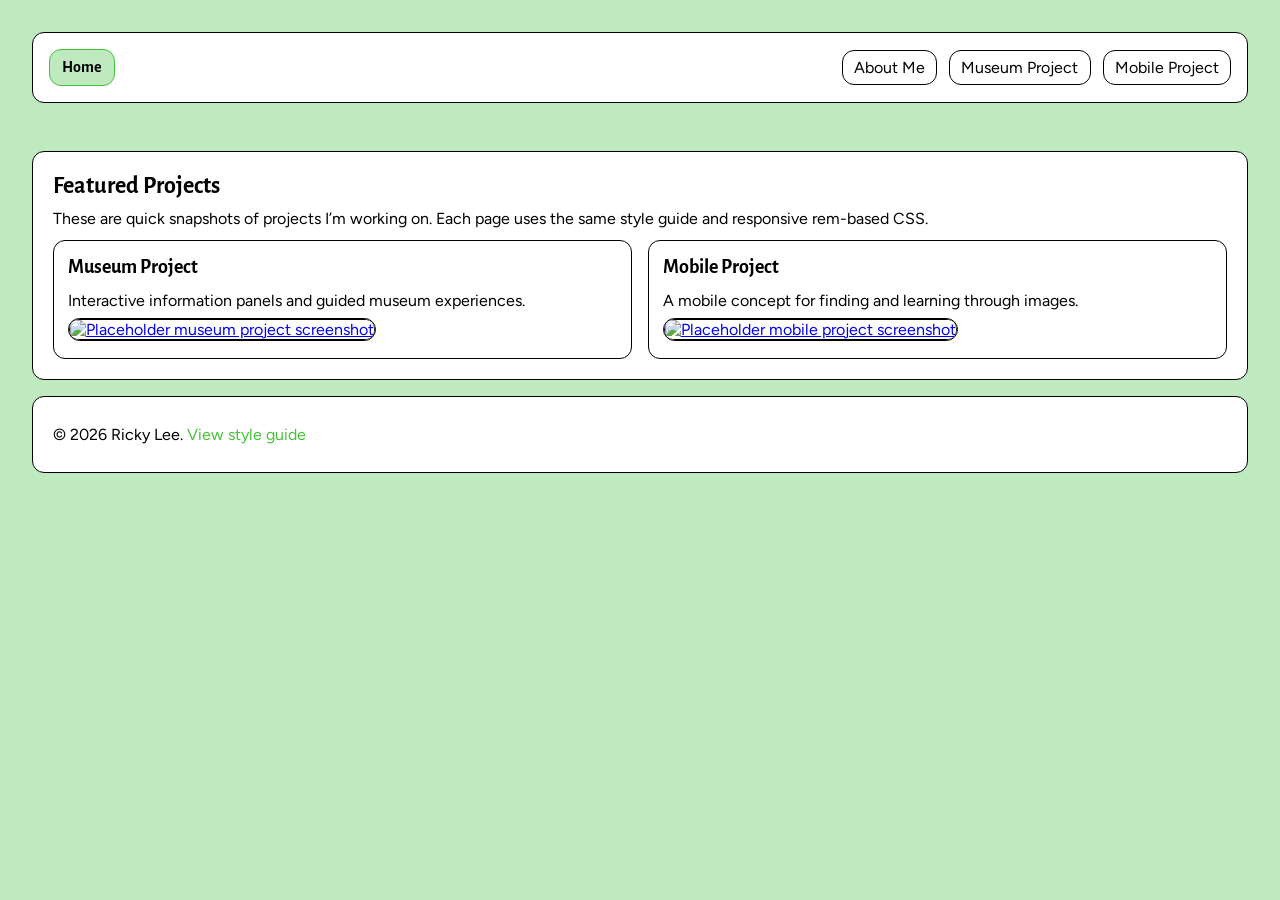
==== index.html @ d5c5da78 "first basic structure added" ====
<!doctype html>
<html lang="en">
  <head>
    <meta charset="utf-8" />
    <meta name="viewport" content="width=device-width, initial-scale=1" />
    <title>Ricky's Portfolio - Home</title>
    <link rel="preconnect" href="https://fonts.googleapis.com" />
    <link rel="preconnect" href="https://fonts.gstatic.com" crossorigin />
    <link
      href="https://fonts.googleapis.com/css2?family=Alegreya+Sans:ital,wght@0,100;0,300;0,400;0,500;0,700;0,800;0,900;1,100;1,300;1,400;1,500;1,700;1,800;1,900&family=Figtree:ital,wght@0,300..900;1,300..900&display=swap"
      rel="stylesheet"
    />
    <link href="css/main.css" rel="stylesheet" />
  </head>
  <body>
    <header>
      <nav class="main-nav">
        <a class="main-nav-home" href="index.html">Home</a>
        <div class="main-nav-links">
          <a href="about.html">About Me</a>
          <a href="museum-project.html">Museum Project</a>
          <a href="mobile-project.html">Mobile Project</a>
        </div>
      </nav>
    </header>

    <section id="home" class="element">
      <h2 class="heading-section">Featured Projects</h2>

      <p class="paragraph-body">
        These are quick snapshots of projects I’m working on. Each page uses the same style guide
        and responsive rem-based CSS.
      </p>

      <div class="project-image-container">
        <section>
          <h3 class="heading-card">Museum Project</h3>
          <p class="paragraph-body">Interactive information panels and guided museum experiences.</p>
          <a class="image-link" href="museum-project.html">
            <img
              src="img/Beaty Biodiversity Musemn Project/20.png"
              alt="Placeholder museum project screenshot"
            />
          </a>
        </section>

        <section>
          <h3 class="heading-card">Mobile Project</h3>
          <p class="paragraph-body">A mobile concept for finding and learning through images.</p>
          <a class="image-link" href="mobile-project.html">
            <img
              src="img/Foodie Buddy Project/IMG_1914.PNG"
              alt="Placeholder mobile project screenshot"
            />
          </a>
        </section>
      </div>
    </section>

    <footer class="element">
      <p class="paragraph-body">© <span id="year"></span> 
        Ricky Lee.
        <a class="link-text" href="style-guide.html">View style guide</a>
      </p>
    </footer>

    <script>
      document.getElementById("year").textContent = new Date().getFullYear();
    </script>
  </body>
</html>
---- css/main.css ----
/* P03 Portfolio CSS*/

* {
  box-sizing: border-box;
}

html {
  font-size: 100%;
}


body {
  margin: 0;
  font-family: "Figtree", sans-serif;
  color: black;
  background: #bfeac0;
  margin: 2rem;
}

/* Shared utilities */
.card {
  background: white;
  border: 0.05rem solid black;
  border-radius: 0.75rem;
}

.card-pad {
  padding: 1.25rem;
}

/* Page layout */
header {
  margin-bottom: 3rem;
}

header h1 {
  font-family: "Alegreya Sans", sans-serif;
  font-size: 2.25rem;
  letter-spacing: 0.02em;
  margin: 0 0 0.5rem;
}

/* Sections */
section {
  padding: 1.25rem;
}

#interactive_elements,
#text_elements,
#combined_elements,
#brand_elements {
  max-width: 70rem;
  margin: 0 auto;
}

.element {
  background: white;
  border: 0.05rem solid black;
  border-radius: 0.75rem;
  padding: 1.25rem;
  margin: 0 0 1rem;
}

.element h3 {
  font-family: "Alegreya Sans", sans-serif;
  font-size: 1.25rem;
  margin: 0 0 0.75rem;
}

.element h4 {
  font-family: "Alegreya Sans", sans-serif;
  font-size: 1rem;
  margin: 1rem 0 0.5rem;
  color: #414354;
}

h2 {
  font-family: "Alegreya Sans", sans-serif;
  font-size: 1.75rem;
  margin: 0 0 1rem;
}

p {
  margin: 0.5rem 0;
}


/* === Interactive Elements === */
.link-text {
  color: #46c238;
  text-decoration: none;
  text-underline-offset: 0.2em;
}

.link-text:hover {
  color: #414354;
}

.button-nav {
  display: inline-flex;
  align-items: center;
  padding: 0.6rem 1rem;
  border-radius: 20rem;
  text-decoration: none;
  font-weight: 600;
  background: #bfeac0;
  border: 0.05rem solid #a6acc2;
  color: #1f1f1f;
}

.button-nav:hover {
  background: #46c238;
}

.image-link {
  display: inline-block;
  border-radius: 0.75rem;
  overflow: hidden;
  border: 0.05rem solid black;
  background: white;
}

.image-link img {
  display: block;
  max-height: 30rem;
  max-width: 30rem;
}

.image-link:hover {
  border-color: #414354;
}

/* === Text Elements === */
.heading-display,
.heading-section,
.heading-card,
h1,
h2,
h3,
h4 {
  font-family: "Alegreya Sans", sans-serif;
}

.heading-display {
  font-size: 2rem;
  margin: 0;
}

.heading-section {
  font-size: 1.5rem;
  margin: 0;
}

.heading-card {
  font-size: 1.25rem;
  margin: 0;
}

.paragraph-body,
.body-text {
  font-family: "Figtree",sans-serif;
  font-size: 1rem;
  color: black;
}

/* === Combined Elements === */
nav.main-nav {
  width: 100%;
  display: flex;
  flex-wrap: wrap;
  align-items: center;
  justify-content: space-between;
  gap: 1rem;
  padding: 1rem;
  border-radius: 0.75rem;
  background: white;
  border: 0.05rem solid black;
}

.main-nav-home {
  text-decoration: none;
  font-family: "Alegreya Sans", sans-serif;
  font-weight: 700;
  padding: 0.5rem 0.75rem;
  border-radius: 0.75rem;
  background:  #bfeac0;
  border: 0.05rem solid #46c238;
  color: black;
}

.main-nav-home:hover {
  background: #a6acc2;
}

.main-nav-links {
  display: flex;
  flex-wrap: wrap;
  gap: 0.75rem;
}

.main-nav-links a {
  text-decoration: none;
  color: inherit;
  padding: 0.45rem 0.7rem;
  border-radius: 0.75rem;
  border: 0.05rem solid black;
  background: white;
}

.main-nav-links a:hover {
  border-color:  #46c238;
  background:  #bfeac0;
}

/* === Brand Elements === */
.palette-container,
.project-image-container {
  display: grid;
  gap: 1rem;
}

.palette-container {
  grid-template-columns: repeat(auto-fit, minmax(12rem, 1fr));
  margin-top: 0.5rem;
}

.project-image-container {
  grid-template-columns: repeat(auto-fit, minmax(14rem, 1fr));
  margin-top: 0.75rem;
}

.palette-container section,
.project-image-container section {
  padding: 0.85rem;
  border-radius: 0.75rem;
  border: 0.05rem solid black;
  background: white;
}

.circle {
  width: 4.5rem;
  height: 4.5rem;
  border-radius: 20rem;
  margin-top: 0.75rem;
  border: 0.05rem solid black;
}

.palette-green {
  background: #46c238;
}

.palette-light-green {
  background: #bfeac0;
}

.palette-gray {
  background: #a6acc2;
}

.palette-dark-gray {
  background: #414354;
}

.project-image-container img {
  width: 100%;
  height: auto;
  display: block;
  border-radius: 0.55rem;
  border: 0.05rem solid black;
}
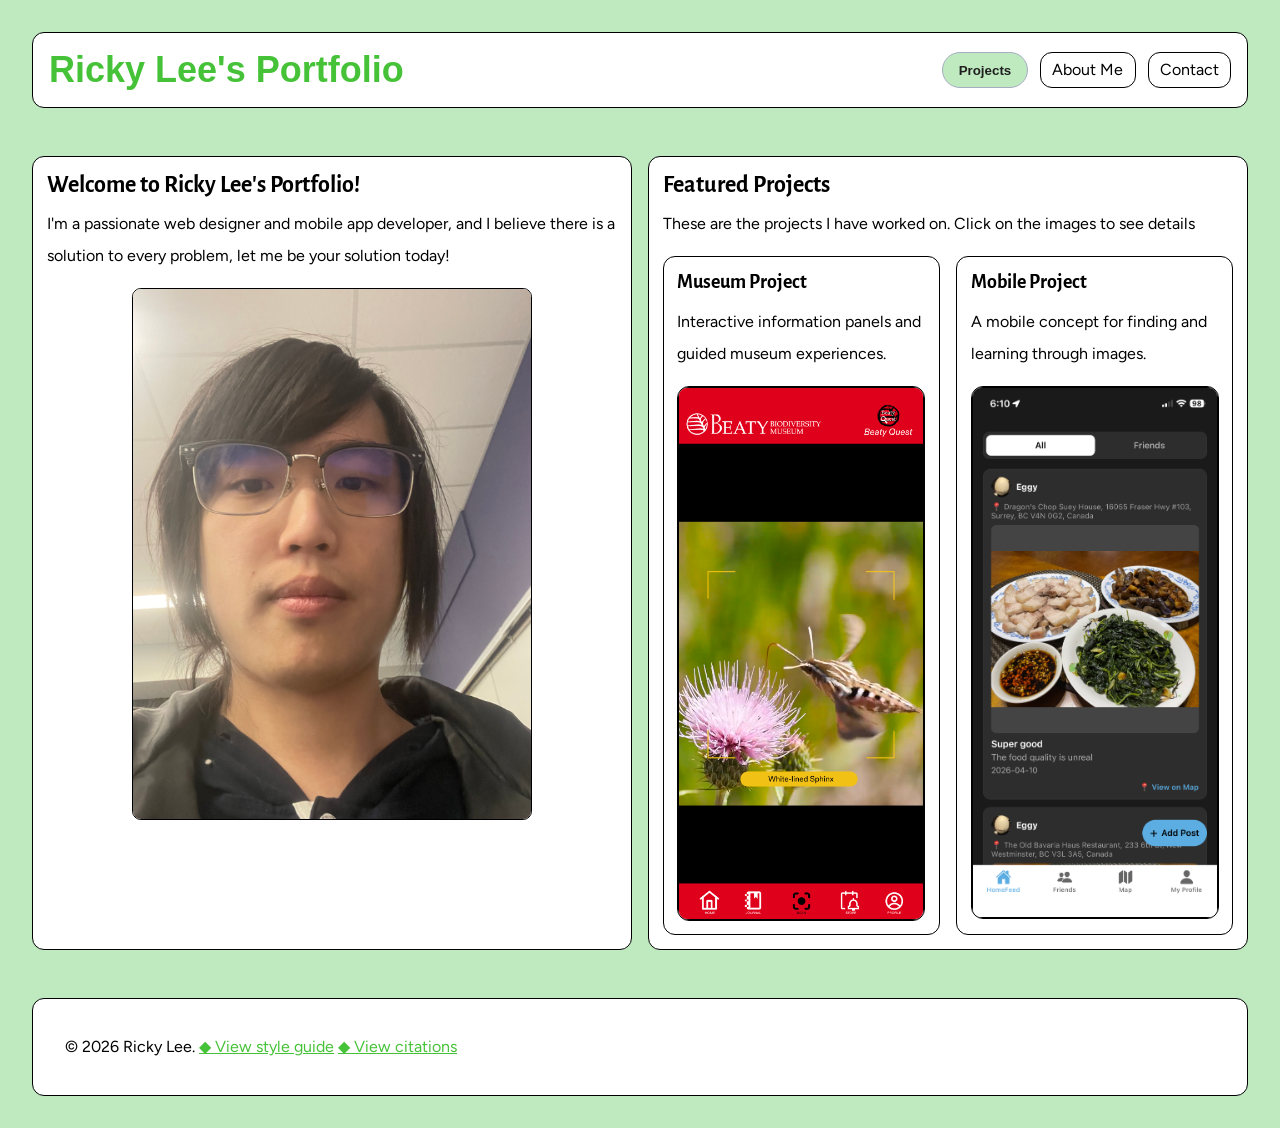
==== commit 191200dc: "update update" ====
--- a/index.html
+++ b/index.html
@@ -15,52 +15,78 @@
   <body>
     <header>
       <nav class="main-nav">
-        <a class="main-nav-home" href="index.html">Home</a>
+        <a class="link-text-title" href="index.html">Ricky Lee's Portfolio</a>
         <div class="main-nav-links">
+          <div class="dropdown">
+            <button class="button-nav" type="button">Projects</button>
+            <div class="dropdown-content">
+              <a href="museum-project.html">Museum Project</a>
+              <a href="mobile-project.html">Mobile Project</a>
+            </div>
+          </div>
+
           <a href="about.html">About Me</a>
-          <a href="museum-project.html">Museum Project</a>
-          <a href="mobile-project.html">Mobile Project</a>
+
+          <a href="contact.html">Contact</a>
         </div>
       </nav>
     </header>
 
-    <section id="home" class="element">
-      <h2 class="heading-section">Featured Projects</h2>
+    <div class="project-image-container">
+      <section class="element">
+        <h2 class="heading-section">Welcome to Ricky Lee's Portfolio!</h2>
+        <p class="paragraph-body">
+          I'm a passionate web designer and mobile app developer, 
+          and I believe there is a solution to every problem, let me be your solution today!
+        </p>
+        <img class="image-hero" 
+        src="img/Ricky Lee Photo 1.JPG"
+        alt="front shot photo of Ricky Lee"/> 
+      </section>
 
-      <p class="paragraph-body">
-        These are quick snapshots of projects I’m working on. Each page uses the same style guide
-        and responsive rem-based CSS.
-      </p>
+      <section class="element">
+        <h2 class="heading-section">Featured Projects</h2>
 
-      <div class="project-image-container">
-        <section>
-          <h3 class="heading-card">Museum Project</h3>
-          <p class="paragraph-body">Interactive information panels and guided museum experiences.</p>
-          <a class="image-link" href="museum-project.html">
-            <img
-              src="img/Beaty Biodiversity Musemn Project/20.png"
-              alt="Placeholder museum project screenshot"
-            />
-          </a>
-        </section>
+        <p class="paragraph-body">
+          These are the projects I have worked on.
+          Click on the images to see details
+        </p>
 
-        <section>
-          <h3 class="heading-card">Mobile Project</h3>
-          <p class="paragraph-body">A mobile concept for finding and learning through images.</p>
-          <a class="image-link" href="mobile-project.html">
-            <img
-              src="img/Foodie Buddy Project/IMG_1914.PNG"
-              alt="Placeholder mobile project screenshot"
-            />
-          </a>
-        </section>
-      </div>
-    </section>
+        <div class="project-image-container">
+          <section>
+            <h3 class="heading-card">Museum Project</h3>
+            <p class="paragraph-body">Interactive information panels and guided museum experiences.</p>
+            <a class="image-link" href="museum-project.html">
+              <img
+                src="img/Beaty Biodiversity Musemn Project/mobile app - camera scanning.png"
+                alt="a mock up screenshot of the scanning feature of the mobile app Beaty Quest"
+              />
+            </a>
+          </section>
+
+          <section>
+            <h3 class="heading-card">Mobile Project</h3>
+            <p class="paragraph-body">A mobile concept for finding and learning through images.</p>
+            <a class="image-link" href="mobile-project.html">
+              <img
+                src="img/Foodie Buddy Project/foodie buddy - post show up in feed.PNG"
+                alt="a screenshot of the feeds of mobile app Foodie Buddy"
+              />
+            </a>
+          </section>
+        </div>
+      </section>
+    </div>
+
+    <!--I learn to retrieve the current year using javascript from
+     https://medium.com/@ilearnbydoing/display-current-year-in-website-footer-e3f974a9dbc8 -->
 
     <footer class="element">
       <p class="paragraph-body">© <span id="year"></span> 
         Ricky Lee.
-        <a class="link-text" href="style-guide.html">View style guide</a>
+        <a class="link-text" href="style-guide.html">◆ View style guide</a>
+        <a class="link-text" href="citation.html">◆ View citations</a>
+
       </p>
     </footer>
 
--- a/css/main.css
+++ b/css/main.css
@@ -4,10 +4,24 @@
   box-sizing: border-box;
 }
 
-html {
-  font-size: 100%;
-}
-
+img {
+  width: 100%;
+  height: auto; 
+}
+
+figcaption {
+  font-family: "Figtree", sans-serif;
+  color:  #414354;
+  line-height: 1.2rem;
+  margin: 1rem;
+}
+
+video{
+  width: 100%;
+  height: auto; 
+  display: block;
+  border-radius: 0.75rem;
+}
 
 body {
   margin: 0;
@@ -36,7 +50,6 @@
 header h1 {
   font-family: "Alegreya Sans", sans-serif;
   font-size: 2.25rem;
-  letter-spacing: 0.02em;
   margin: 0 0 0.5rem;
 }
 
@@ -54,10 +67,11 @@
 }
 
 .element {
-  background: white;
-  border: 0.05rem solid black;
-  border-radius: 0.75rem;
-  padding: 1.25rem;
+  
+  background: white;
+  border: 0.05rem solid black;
+  border-radius: 0.75rem;
+  padding: 2rem;
   margin: 0 0 1rem;
 }
 
@@ -81,18 +95,36 @@
 }
 
 p {
-  margin: 0.5rem 0;
-}
-
+  margin: 0.5rem 0 1rem;
+}
+
+footer.element {
+  margin-top: 2rem;
+}
+
+footer.element p {
+  margin: 0;
+}
 
 /* === Interactive Elements === */
 .link-text {
   color: #46c238;
-  text-decoration: none;
-  text-underline-offset: 0.2em;
+  text-decoration: underline;
 }
 
 .link-text:hover {
+  color: #414354;
+}
+
+.link-text-title {
+  font-family: "Alegreya Sans", sans-serif;
+  font-size: 2.25rem;
+  font-weight: 800;
+  color: #46c238;
+  text-decoration: none;
+}
+
+.link-text-title:hover {
   color: #414354;
 }
 
@@ -112,23 +144,50 @@
   background: #46c238;
 }
 
+.image-hero {
+  display: flex;
+  justify-content: center;
+  max-width: 25rem;
+  height: auto;
+}
+
+.image-small {
+  display: flex;
+  justify-content: center;
+  max-width: 10rem;
+  height: auto;
+}
+
+
+
 .image-link {
-  display: inline-block;
+  display: flex;
   border-radius: 0.75rem;
   overflow: hidden;
   border: 0.05rem solid black;
   background: white;
-}
-
-.image-link img {
-  display: block;
-  max-height: 30rem;
-  max-width: 30rem;
-}
+  max-width: 20rem;
+  transition: transform 150ms ease, border-color 150ms ease;
+}
+
+@media (width < 48rem) {
+  .image-hero {
+    width: 40%;
+    height: auto;
+  }
+
+  .image-link{
+    width: 40%;
+    height: auto;
+  }
+}
+
 
 .image-link:hover {
   border-color: #414354;
-}
+  transform: translateY(-0.15rem);
+}
+
 
 /* === Text Elements === */
 .heading-display,
@@ -143,7 +202,7 @@
 
 .heading-display {
   font-size: 2rem;
-  margin: 0;
+  margin-bottom: 2rem;
 }
 
 .heading-section {
@@ -161,6 +220,7 @@
   font-family: "Figtree",sans-serif;
   font-size: 1rem;
   color: black;
+  line-height: 2rem;
 }
 
 /* === Combined Elements === */
@@ -212,11 +272,51 @@
   background:  #bfeac0;
 }
 
+/* === Dropdown === */
+.dropdown {
+  border-radius: 0.75rem;
+  position: relative;
+  display: inline-block;
+}
+
+.dropdown-content {
+  display: none;
+  position: absolute;
+  top: 100%;
+  left: 0;
+  z-index: 10;
+  min-width: 14rem;
+  background: white;
+  border: 0.05rem solid black;
+  border-radius: 0.75rem;
+  padding: 0.5rem;
+}
+
+.dropdown:hover .dropdown-content {
+  display: flex;
+  flex-direction: column;
+  gap: 0.25rem;
+}
+
+.dropdown-content a {
+  text-decoration: none;
+  color: inherit;
+  padding: 0.45rem 0.7rem;
+  border-radius: 0.75rem;
+  border: 0.05rem solid black;
+  background: white;
+}
+
+.dropdown-content a:hover {
+  border-color: #46c238;
+  background: #bfeac0;
+}
+
 /* === Brand Elements === */
 .palette-container,
 .project-image-container {
   display: grid;
-  gap: 1rem;
+  gap: 6rem;
 }
 
 .palette-container {
@@ -225,9 +325,32 @@
 }
 
 .project-image-container {
-  grid-template-columns: repeat(auto-fit, minmax(14rem, 1fr));
+  grid-template-columns: repeat(2, minmax(0, 1fr));
   margin-top: 0.75rem;
-}
+  gap: 1rem;
+}
+
+.project-image-container img {
+  display: block;
+  margin: 0 auto;
+  border-radius: 0.55rem;
+  border: 0.05rem solid black;
+}
+
+.project-image-container .image-link {
+  display: flex;
+  justify-content: center;
+  align-items: center;
+  margin: 0 auto;
+}
+
+
+@media (width < 48rem) {
+  .project-image-container {
+    grid-template-columns: 1fr;
+  }
+}
+
 
 .palette-container section,
 .project-image-container section {
@@ -261,11 +384,4 @@
   background: #414354;
 }
 
-.project-image-container img {
-  width: 100%;
-  height: auto;
-  display: block;
-  border-radius: 0.55rem;
-  border: 0.05rem solid black;
-}
-
+
